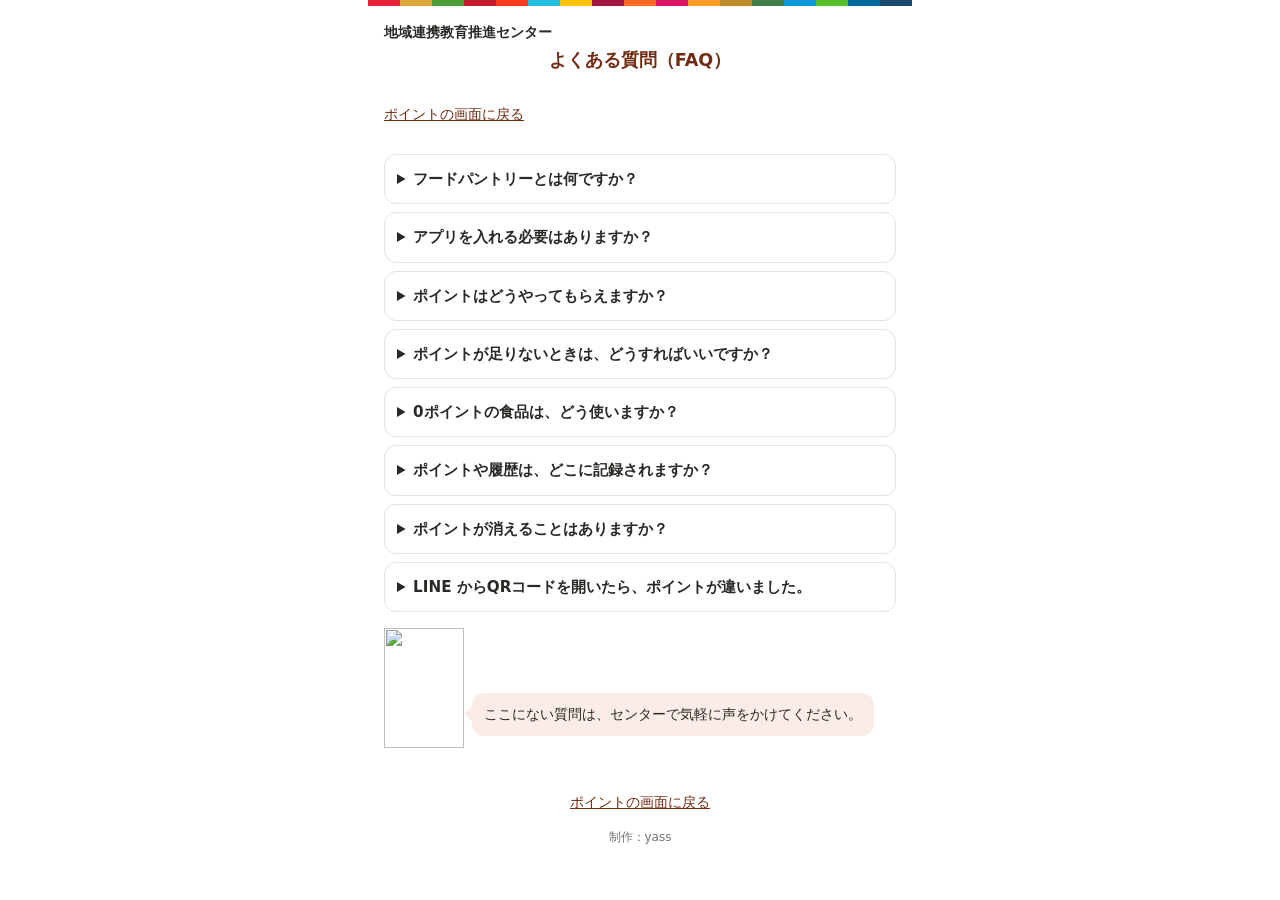
==== help.html @ d6f1e253 "Add files via upload" ====
<!doctype html>
<html lang="ja">
<head>
  <meta charset="utf-8">
  <meta name="viewport" content="width=device-width, initial-scale=1">
  <title>よくある質問（FAQ）｜地域連携教育推進センター</title>
  <link rel="stylesheet" href="style.css">
  <!-- よくある質問のページ（タスク22、ヒアリング⑦の 1-18-c）。使い方の4つの手順は、ようこそ画面（index.html の「使い方」）に移した。
       答えの中身は Claude の下書き。担当者Sに確認してもらってから公開する。
       JavaScript は使わない（質問は押すと開く details 要素）。 -->
</head>
<body>
  <p class="org-name">地域連携教育推進センター</p>
  <h1>よくある質問（FAQ）</h1>

  <p><a class="back-link" href="index.html">ポイントの画面に戻る</a></p>

  <section aria-labelledby="faq-heading">
    <h2 id="faq-heading" class="sr-only">質問の一覧</h2>

    <details class="faq">
      <summary>フードパントリーとは何ですか？</summary>
      <p>食品ロスを減らす取り組みとして始まった、食品の受け取り場所です。届いた食品を、ポイントと交換して受け取れます。地域連携教育推進センターが運営しています。</p>
    </details>

    <details class="faq">
      <summary>アプリを入れる必要はありますか？</summary>
      <p>いりません。スマホのブラウザ（Safari や Chrome）で動きます。登録も、名前や学籍番号の入力もありません。</p>
    </details>

    <details class="faq">
      <summary>ポイントはどうやってもらえますか？</summary>
      <p>初めて開いたときに 500ポイントもらえます。そのあとは、掲示してあるQRコードを読むと、そこに書いてあるポイントがもらえます。</p>
      <ul>
        <li>来所：500ポイント</li>
        <li>活動に参加：100・200・300ポイント（活動によって違います）</li>
        <li>期限が近い食品をもらう：25ポイント</li>
      </ul>
    </details>

    <details class="faq">
      <summary>ポイントが足りないときは、どうすればいいですか？</summary>
      <p>活動に参加すると、ポイントがもらえます。どんな活動があるかは、地域連携教育推進センターに聞いてください。</p>
    </details>

    <details class="faq">
      <summary>0ポイントの食品は、どう使いますか？</summary>
      <p>期限が切れた、またはもうすぐ切れる食品は、ポイントを使わずに持っていけます。持っていくときに、棚に貼ってあるQRコードを読むと、25ポイントもらえます。</p>
    </details>

    <details class="faq">
      <summary>ポイントや履歴は、どこに記録されますか？</summary>
      <p>このスマホのブラウザの中だけに記録されます。名前や学籍番号は記録しません。外部には何も送りません。</p>
    </details>

    <details class="faq">
      <summary>ポイントが消えることはありますか？</summary>
      <p>ポイントに期限はありません。ただし、ブラウザのデータを消したとき、ブラウザやスマホを変えたときは、ポイントと履歴が消えます。</p>
    </details>

    <details class="faq">
      <summary>LINE からQRコードを開いたら、ポイントが違いました。</summary>
      <p>LINE の中で開くと、Safari や Chrome とは別の場所に記録されます。QRコードは、スマホのカメラで読んで、Safari や Chrome で開いてください。</p>
    </details>

    <!-- 担当者Yの絵が、吹き出しで声かけをすすめる（タスク23、生徒Kが選んだ案B。絵は本人の了承の範囲で使う、D-40）。吹き出しの文は【仮】 -->
    <div class="welcome-talk chara-talk">
      <img src="images/y-smile.png" alt="" class="chara-y" width="80" height="120">
      <p class="welcome-bubble">ここにない質問は、センターで気軽に声をかけてください。</p>
    </div>
  </section>

  <footer class="credit">
    <p><a class="back-link" href="index.html">ポイントの画面に戻る</a></p>
    <p>制作：yass</p>
  </footer>
</body>
</html>
---- style.css ----
/* 見た目の指定
   タスク6：スマホで使いやすくする（文字の大きさ、ボタンの高さ48px以上、2列）。
   タスク13：見た目をそろえる（オレンジの案、2026-11-24 に生徒Kが選んだ。DECISIONS.md D-34）。
   参考にしたのは、PayPay などの「残高を一番上に大きく出す」形だけ。色・ロゴ・名前はまねしない。
   タスク17（その1）：書体は増やさず、太さと色で「機械っぽさ」を減らす（2026-11-25、生徒Kが選んだ）。
   PayPay App Style Guide の考え方（文字色を段階に分ける、単位を小さくする、失敗は赤系）を参考にした。色の値はまねしない。 */

/* ここで色・余白・角の丸みを1か所にまとめる。色を変えるときは、ここだけを直す。 */
:root {
  --accent: #993C1D;        /* アクセント（濃いオレンジ）。白い文字が読める濃さ */
  --accent-dark: #712B13;   /* 見出しの文字、カードの中の帯 */
  --accent-light: #FAECE7;  /* お知らせの背景 */
  --accent-line: #F0997B;   /* お知らせの枠 */
  --text: #2b2926;          /* 本文（真っ黒にしない、少しやわらかい黒） */
  --text-sub: #5f5d59;      /* 補足の文字（単位の「ポイント」など） */
  --text-faint: #75736e;    /* 日時など、一番弱い文字（白の上で読める濃さは残す） */
  --error: #A32D2D;         /* 失敗のお知らせの文字（「足りません」など） */
  --error-light: #FCEBEB;   /* 失敗のお知らせの背景 */
  --error-line: #F09595;    /* 失敗のお知らせの枠 */
  --success: #27500A;       /* できたお知らせの文字（「もらいました」「使いました」） */
  --success-light: #EAF3DE; /* できたお知らせの背景 */
  --success-line: #97C459;  /* できたお知らせの枠 */
  /* SDGs の17色の帯（タスク18、D-41）。色の雰囲気だけを取り入れ、SDGs のロゴやアイコンは使わない */
  --sdgs-stripe: linear-gradient(90deg,
    #E5243B 0 5.88%, #DDA63A 5.88% 11.76%, #4C9F38 11.76% 17.65%, #C5192D 17.65% 23.53%,
    #FF3A21 23.53% 29.41%, #26BDE2 29.41% 35.29%, #FCC30B 35.29% 41.18%, #A21942 41.18% 47.06%,
    #FD6925 47.06% 52.94%, #DD1367 52.94% 58.82%, #FD9D24 58.82% 64.71%, #BF8B2E 64.71% 70.59%,
    #3F7E44 70.59% 76.47%, #0A97D9 76.47% 82.35%, #56C02B 82.35% 88.24%, #00689D 88.24% 94.12%,
    #19486A 94.12% 100%);
  --line: #e4e2da;          /* 区切り線 */
  --focus: #0b57d0;         /* キーボードで選んでいる場所の枠（どの色の上でも見えるように青） */
  --space: 12px;            /* 基本の間隔 */
  --radius: 12px;           /* 角の丸み */
}

body {
  max-width: 32rem;          /* パソコンで横に広がりすぎないように */
  margin: 0 auto;
  padding: 0 16px 32px;      /* 左右に16pxの余白 */
  font-family: system-ui, "Hiragino Sans", "Yu Gothic UI", "Meiryo", sans-serif;
  font-size: 18px;
  line-height: 1.6;
  color: var(--text);
  background: #ffffff;
}

/* 文字の階層：アプリ名（h1）> 区切りの見出し（h2）> 本文 */
/* センター名（アプリ名の上に小さく。タスク21） */
.org-name {
  margin: 16px 0 0;
  font-size: 0.85rem;
  font-weight: bold;
  color: var(--text);   /* 薄いと見えにくかったので、本文と同じ濃さにした（生徒Kの指摘） */
}

.org-name + h1 {
  margin-top: 2px;
}

/* アプリ名（センター名のすぐ下の見出し）だけを、まん中にそろえる。センター名は左のまま（生徒Kの希望） */
.org-name + h1,
.top-bar + h1 {
  text-align: center;
}

/* 一番上の段：左にセンター名、右に「使い方」「FAQ」 */
.top-bar {
  display: flex;
  justify-content: space-between;
  align-items: center;
  gap: 8px;
  margin: 12px 0 0;
}

.top-bar .org-name {
  margin: 0;
}

.top-bar + h1 {
  margin-top: 4px;
}

.top-links {
  display: flex;
  gap: 6px;
  flex-shrink: 0;
}

.top-link {
  display: inline-flex;
  align-items: center;
  min-height: 36px;
  padding: 0 12px;
  font: inherit;
  font-size: 0.8rem;
  font-weight: bold;
  color: var(--accent-dark);
  text-decoration: none;
  background: #ffffff;
  border: 1px solid var(--accent-line);
  border-radius: 999px;
}

.top-link:focus-visible {
  outline: 3px solid var(--focus);
  outline-offset: 2px;
}

h1 {
  font-size: 1.1rem;
  color: var(--accent-dark);
  margin: 16px 0 var(--space);
}

h2 {
  font-size: 1rem;
  color: var(--accent-dark);
  margin: 20px 0 8px;
}

/* 残りポイントのカード（一番上に大きく） */
/* 画面の一番上に、SDGs の17色の細い帯を出す（タスク18）。飾りなので、読み上げには関係しない */
body::before {
  content: "";
  display: block;
  height: 6px;
  margin: 0 -16px;
  background: var(--sdgs-stripe);
}

/* 残りポイントのカード：まわりを SDGs の17色にし、文字のまわりだけを白く抜く（生徒Kが選んだ案2、タスク18） */
.balance-card {
  background: var(--sdgs-stripe);
  color: var(--text);
  border-radius: var(--radius);
  padding: 16px 10px;         /* 白い部分のまわりに見える色の幅。左右は狭くして、白を広くとる */
  text-align: center;  /* 残りポイントを真ん中に置き、数字が回るときに目立つようにする（生徒Kの希望） */
}

/* 文字のまわりの白い部分（左右いっぱいに広げる） */
.balance-inner {
  background: #ffffff;
  border-radius: 10px;
  padding: 10px 12px;
}

/* 印刷するとき（qr.html の掲示物）は、一番上の帯を出さない（1枚目だけに出てしまうため） */
@media print {
  body::before {
    display: none;
  }
}

.balance-card h2 {
  color: var(--text-sub);
  font-size: 0.85rem;
  font-weight: normal;
  margin: 0;
}

.balance-card .balance-line {
  margin: 0;
  font-size: 1rem;
  color: var(--text-sub);   /* 「ポイント」の文字。数字は下で濃くする */
}

.balance-card #balance {
  color: var(--text);
}

#balance {
  font-size: 2.5rem;
  line-height: 1.2;
  font-variant-numeric: tabular-nums;  /* 数字を同じ幅にして、回っている間に横にゆれないようにする（タスク16） */
  /* 数字の欄を4桁分の幅に固定し、右にそろえる。数字が回ったり桁が減ったりしても、右の「ポイント」の文字が動かない */
  display: inline-block;
  min-width: 4.2ch;
  text-align: right;
}

/* お知らせ（もらった・使った・足りない など）。お知らせがないときは枠ごと隠す */
#message {
  margin: var(--space) 0;
  padding: 10px 12px;
  background: var(--accent-light);
  color: var(--accent-dark);
  border: 1px solid var(--accent-line);
  border-radius: var(--radius);
  font-weight: bold;
  white-space: pre-line;  /* お知らせの中の改行（\n）を、そのまま改行として出す */
}

#message:empty {
  display: none;
}

/* 失敗のお知らせ（「足りません」「使えません」など）は赤系にして、成功と見分けられるようにする（タスク17） */
/* できたお知らせ（「もらいました」「使いました」）は緑にして、失敗（赤）とはっきり見分けられるようにする（生徒Kの希望） */
#message.is-success {
  background: var(--success-light);
  color: var(--success);
  border-color: var(--success-line);
}

#message.is-error {
  background: var(--error-light);
  color: var(--error);
  border-color: var(--error-line);
}

/* 交換ボタンは2列に並べ、指で押しやすい高さにする */
#ranks {
  display: grid;
  grid-template-columns: 1fr 1fr;
  gap: var(--space);
}

#ranks button {
  min-height: 48px;
  padding: 8px;
  font: inherit;
  font-size: 1rem;
  font-weight: bold;
  color: var(--accent-dark);
  background: #ffffff;
  border: 2px solid var(--accent);
  border-radius: var(--radius);
}

#ranks button {
  display: flex;
  flex-direction: column;
  align-items: center;
  justify-content: center;
}

#ranks button:active {
  background: var(--accent-light);
}

/* ボタンが 100・200・300 の3つになったので、同じ大きさで横に3つ並べる（タスク20）。
   1つだけ大きいと、目立つボタンを押し間違えやすくなるため（生徒Kの指摘） */
#ranks {
  grid-template-columns: repeat(3, 1fr);
  gap: 8px;
}

#ranks button {
  padding: 8px 4px;
  font-size: 0.95rem;
}

/* 足りないボタン（タスク14）。色だけに頼らず、点線の枠と「あと○」の文字でもわかるようにする */
#ranks button[aria-disabled="true"] {
  color: var(--text-sub);
  border: 2px dashed #b4b2a9;
  font-weight: normal;
}

#ranks button[aria-disabled="true"]:active {
  background: #ffffff;
}

#ranks .rank-note {
  font-size: 0.75rem;
}

#ranks .rank-note:empty {
  display: none;
}

/* キーボードで選んでいるボタンがわかるように */
#ranks button:focus-visible {
  outline: 3px solid var(--focus);
  outline-offset: 2px;
}

/* 履歴は、線で区切った一覧にする */
#history {
  list-style: none;
  margin: 0;
  padding: 0;
  border-top: 1px solid var(--line);
}

/* 履歴の1行：日時・内容・点数（タスク15）。点数は右端にそろえる */
#history li {
  display: flex;
  align-items: baseline;
  gap: 10px;
  padding: 8px 2px;
  border-bottom: 1px solid var(--line);
  font-size: 0.9rem;
  /* 履歴は中くらいの太さ（Medium）にして、細くて機械っぽい印象を減らす（タスク17）。
     Windows では、Medium の太さがある「游ゴシック」を先に使う。iPhone はヒラギノ、Android は標準の文字のまま。 */
  font-family: "Hiragino Sans", "Hiragino Kaku Gothic ProN", "Yu Gothic Medium", "Yu Gothic", YuGothic, system-ui, sans-serif;
  font-weight: 500;
}

#history .history-time {
  color: var(--text-faint);
  font-size: 0.8rem;
  font-weight: normal;
  white-space: nowrap;
}

#history .history-label {
  flex: 1;
}

#history .history-amount {
  white-space: nowrap;
}

/* 履歴の単位「ポイント」は小さく、薄くして、数字を目立たせる（タスク17） */
#history .history-unit {
  margin-left: 2px;
  font-size: 0.75rem;
  font-weight: normal;
  color: var(--text-sub);
}

/* もらった点数はオレンジの太字（「+」の記号も付いている） */
#history .history-amount.plus {
  color: var(--accent);
  font-weight: bold;
}

/* 制作者の名前（画面の一番下に小さく） */
.credit {
  margin-top: 32px;
  text-align: center;
  font-size: 0.75rem;
  color: var(--text-faint);
}

/* 「すべての履歴を見る」ボタン。指で押しやすい高さにする */
#history-toggle {
  display: block;
  width: 100%;
  min-height: 48px;
  margin-top: var(--space);
  font: inherit;
  font-size: 0.9rem;
  color: var(--accent-dark);
  background: #ffffff;
  border: 1px solid var(--accent-line);
  border-radius: var(--radius);
}

#history-toggle[hidden] {
  display: none;
}

#history-toggle:focus-visible {
  outline: 3px solid var(--focus);
  outline-offset: 2px;
}

/* ---- 画面の下の「使い方をもう一度見る」（タスク19） ---- */
.credit p {
  margin: 4px 0;
}

.link-button {
  min-height: 44px;
  padding: 4px 8px;
  font: inherit;
  font-size: 0.85rem;
  color: var(--accent-dark);
  background: none;
  border: none;
  text-decoration: underline;
}

.link-button:focus-visible {
  outline: 3px solid var(--focus);
  outline-offset: 2px;
}

/* ---- ようこそ画面（タスク19） ---- */
/* 開いている間は、うしろの画面をスクロールさせない */
body.welcome-open {
  overflow: hidden;
}

.welcome {
  position: fixed;
  inset: 0;
  z-index: 10;
  display: flex;
  align-items: center;
  justify-content: center;
  padding: 16px;
  background: rgba(0, 0, 0, 0.45);
}

.welcome[hidden] {
  display: none;
}

.welcome-panel {
  width: 100%;
  max-width: 26rem;
  overflow: hidden;
  background: #ffffff;
  border-radius: var(--radius);
}

.welcome-stripe {
  height: 10px;
  background: var(--sdgs-stripe);
}

/* 横に並べた3枚を、1枚ずつ止まるようにスクロールさせる（スワイプで進める） */
.welcome-slides {
  display: flex;
  overflow-x: auto;
  scroll-snap-type: x mandatory;
  scrollbar-width: none;        /* スクロールの棒は出さない（点で位置を見せる） */
}

.welcome-slides::-webkit-scrollbar {
  display: none;
}

.welcome-slide {
  flex: 0 0 100%;
  box-sizing: border-box;
  scroll-snap-align: start;
  padding: 24px 20px 8px;
  text-align: center;
}

.welcome-slide h2 {
  margin: 12px 0 8px;
  font-size: 1.2rem;
  color: var(--accent-dark);
}

.welcome-slide p {
  margin: 0;
  font-size: 0.95rem;
  line-height: 1.7;
}

/* 1枚ずつの上の絵（あとでキャラクターに置きかえられる場所） */
.welcome-art {
  display: flex;
  align-items: center;
  justify-content: center;
  height: 110px;
}

/* 1枚目：17色の長方形を、まん中から外へ長さをばらばらにして並べた絵（index.html の SVG） */
.welcome-burst {
  display: block;
  margin: 0 auto;
}

/* 3枚目：交換のボタンの見本 */
.welcome-sample-button {
  padding: 10px 22px;
  font-weight: bold;
  color: var(--accent-dark);
  border: 2px solid var(--accent);
  border-radius: var(--radius);
}

/* ページコントロール（下の点）。PayPay App Style Guide を参考に、今のページは濃く、ほかは薄く。
   点は小さいが、押せる範囲は 24px 以上にする */
.welcome-dots {
  display: flex;
  justify-content: center;
  gap: 4px;
  padding: 8px 0 0;
}

.welcome-dot {
  width: 28px;
  height: 28px;
  padding: 0;
  background: none;
  border: none;
}

.welcome-dot::before {
  content: "";
  display: block;
  width: 8px;
  height: 8px;
  margin: 0 auto;
  border-radius: 50%;
  background: rgba(0, 0, 0, 0.2);
}

.welcome-dot[aria-current="step"]::before {
  background: rgba(0, 0, 0, 0.6);
}

.welcome-bar {
  display: flex;
  justify-content: space-between;
  gap: var(--space);
  padding: 8px 16px 16px;
}

.welcome-bar button {
  min-height: 48px;
  padding: 8px 18px;
  font: inherit;
  font-size: 1rem;
  border-radius: var(--radius);
}

.welcome-skip {
  color: var(--text-sub);
  background: #ffffff;
  border: 1px solid var(--line);
}

.welcome-next {
  flex: 1;
  font-weight: bold;
  color: #ffffff;
  background: var(--accent);
  border: 2px solid var(--accent);
}

.welcome-dot:focus-visible,
.welcome-bar button:focus-visible {
  outline: 3px solid var(--focus);
  outline-offset: 2px;
}

/* ---- 使い方・よくある質問のページ（help.html、タスク22） ---- */
.back-link {
  display: inline-block;
  min-height: 44px;
  line-height: 44px;
  font-size: 0.9rem;
  color: var(--accent-dark);
}

.back-link:focus-visible {
  outline: 3px solid var(--focus);
  outline-offset: 2px;
}

/* よくある質問：押すと答えが開く */
.faq {
  border: 1px solid var(--line);
  border-radius: var(--radius);
  margin: 0 0 8px;
  padding: 0 12px;
}

.faq summary {
  min-height: 48px;
  padding: 12px 0;
  box-sizing: border-box;
  font-weight: bold;
  font-size: 0.95rem;
  cursor: pointer;
}

.faq summary:focus-visible {
  outline: 3px solid var(--focus);
  outline-offset: 2px;
}

.faq p,
.faq ul {
  margin: 0 0 12px;
  font-size: 0.9rem;
}

/* ようこそ画面の手順の番号（「使い方」の4つの手順。タスク22で FAQ のページから移した） */
.welcome-step {
  display: inline-block;
  width: 26px;
  height: 26px;
  margin-right: 8px;
  border-radius: 50%;
  background: var(--accent);
  color: #ffffff;
  font-size: 0.9rem;
  line-height: 26px;
  vertical-align: 2px;
}

/* 3枚目：食品に付いている点数の札の見本 */
.welcome-sample-tag {
  padding: 6px 16px;
  font-size: 1.4rem;
  font-weight: bold;
  color: #ffffff;
  background: var(--accent);
  border-radius: 6px;
}

.welcome-slide + .welcome-slide p {
  text-align: left;   /* 手順の説明は文が長くなったので、左にそろえて読みやすくする */
}

/* 画面には出さず、読み上げ機能にだけ伝える文字 */
.sr-only {
  position: absolute;
  width: 1px;
  height: 1px;
  margin: -1px;
  padding: 0;
  overflow: hidden;
  clip: rect(0 0 0 0);
  white-space: nowrap;
  border: 0;
}

/* ---- キャラクター（タスク23） ---- */
/* 使い方の1枚目：担当者Sの絵が、吹き出しで話しかける（生徒Kが選んだ案C）。絵は背景を透明に切り抜いてある */
.welcome-talk {
  display: flex;
  align-items: flex-end;
  gap: 8px;
  margin-top: 8px;
}

.welcome-chara {
  flex: 0 0 auto;
  width: 96px;
  height: 96px;
}

.welcome-bubble {
  position: relative;
  margin: 0 0 12px;
  padding: 10px 12px;
  background: var(--accent-light);
  border-radius: var(--radius);
  text-align: left;
  font-size: 0.9rem;
}

/* 吹き出しの、絵のほうへ向いた三角 */
.welcome-bubble::before {
  content: "";
  position: absolute;
  left: -8px;
  bottom: 14px;
  border: 8px solid transparent;
  border-right-color: var(--accent-light);
  border-left: 0;
}

/* FAQ のページの一番下：担当者Yの絵が、吹き出しで声かけをすすめる（生徒Kが選んだ案B）。
   吹き出しの形は、使い方の1枚目（.welcome-talk / .welcome-bubble）と同じものを使う */
.chara-talk {
  margin: 16px 0 8px;
}

.chara-y {
  flex: 0 0 auto;
  width: 80px;
  height: 120px;
}
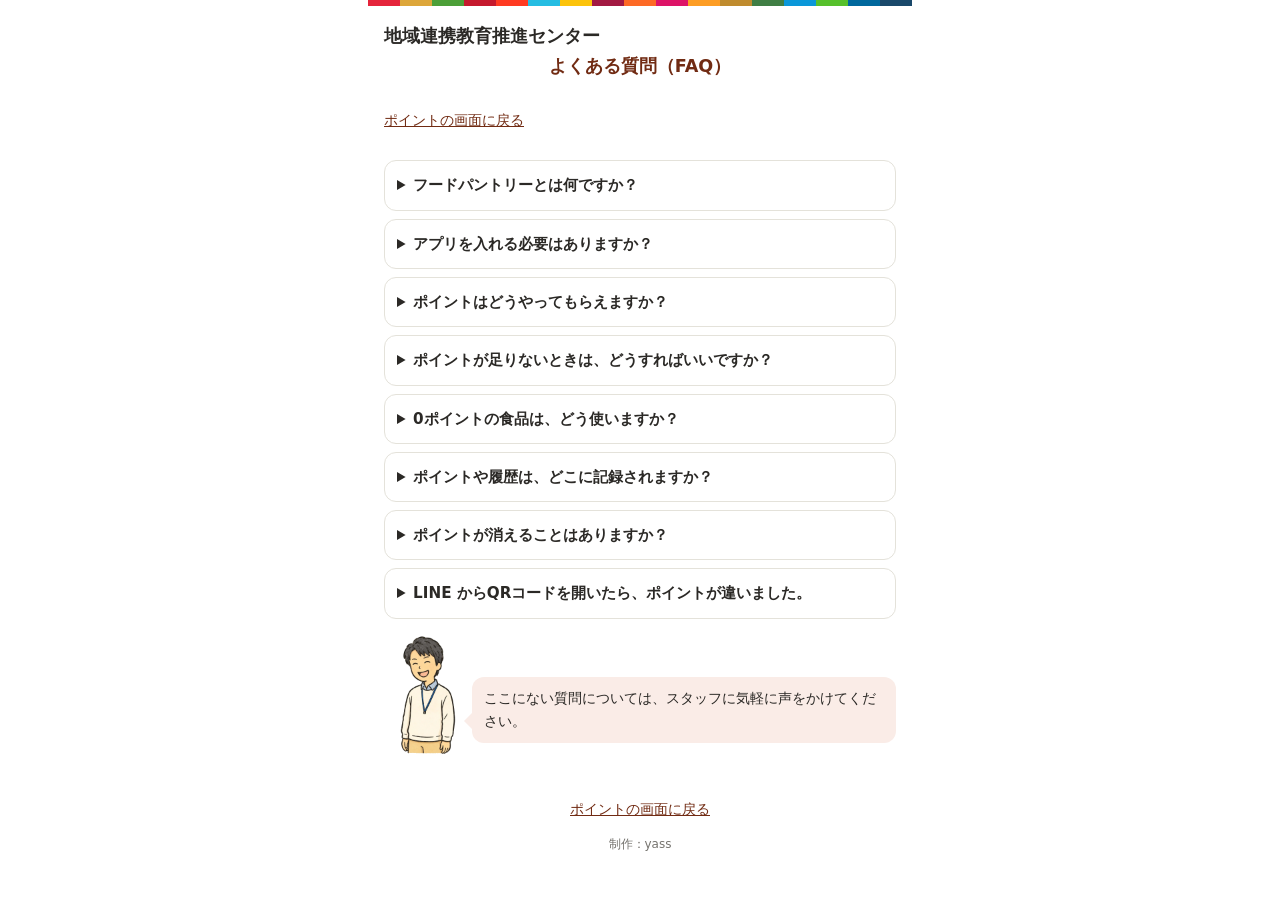
==== commit bfda1f45: "Add files via upload" ====
--- a/help.html
+++ b/help.html
@@ -66,7 +66,7 @@
     <!-- 担当者Yの絵が、吹き出しで声かけをすすめる（タスク23、生徒Kが選んだ案B。絵は本人の了承の範囲で使う、D-40）。吹き出しの文は【仮】 -->
     <div class="welcome-talk chara-talk">
       <img src="images/y-smile.png" alt="" class="chara-y" width="80" height="120">
-      <p class="welcome-bubble">ここにない質問は、センターで気軽に声をかけてください。</p>
+      <p class="welcome-bubble">ここにない質問については、スタッフに気軽に声をかけてください。</p>
     </div>
   </section>
 
--- a/style.css
+++ b/style.css
@@ -48,7 +48,7 @@
 /* センター名（アプリ名の上に小さく。タスク21） */
 .org-name {
   margin: 16px 0 0;
-  font-size: 0.85rem;
+  font-size: 1.1rem;    /* 小さすぎて読みにくかったので大きくした（生徒Kの指摘、2026-11-25） */
   font-weight: bold;
   color: var(--text);   /* 薄いと見えにくかったので、本文と同じ濃さにした（生徒Kの指摘） */
 }
@@ -74,6 +74,12 @@
 
 .top-bar .org-name {
   margin: 0;
+  white-space: nowrap;   /* センター名の途中で折り返さない */
+}
+
+/* 画面が狭いスマホでは、「使い方」「FAQ」をセンター名の下の段に回す */
+.top-bar {
+  flex-wrap: wrap;
 }
 
 .top-bar + h1 {
@@ -84,6 +90,7 @@
   display: flex;
   gap: 6px;
   flex-shrink: 0;
+  margin-left: auto;     /* 下の段に回ったときも、右にそろえる */
 }
 
 .top-link {
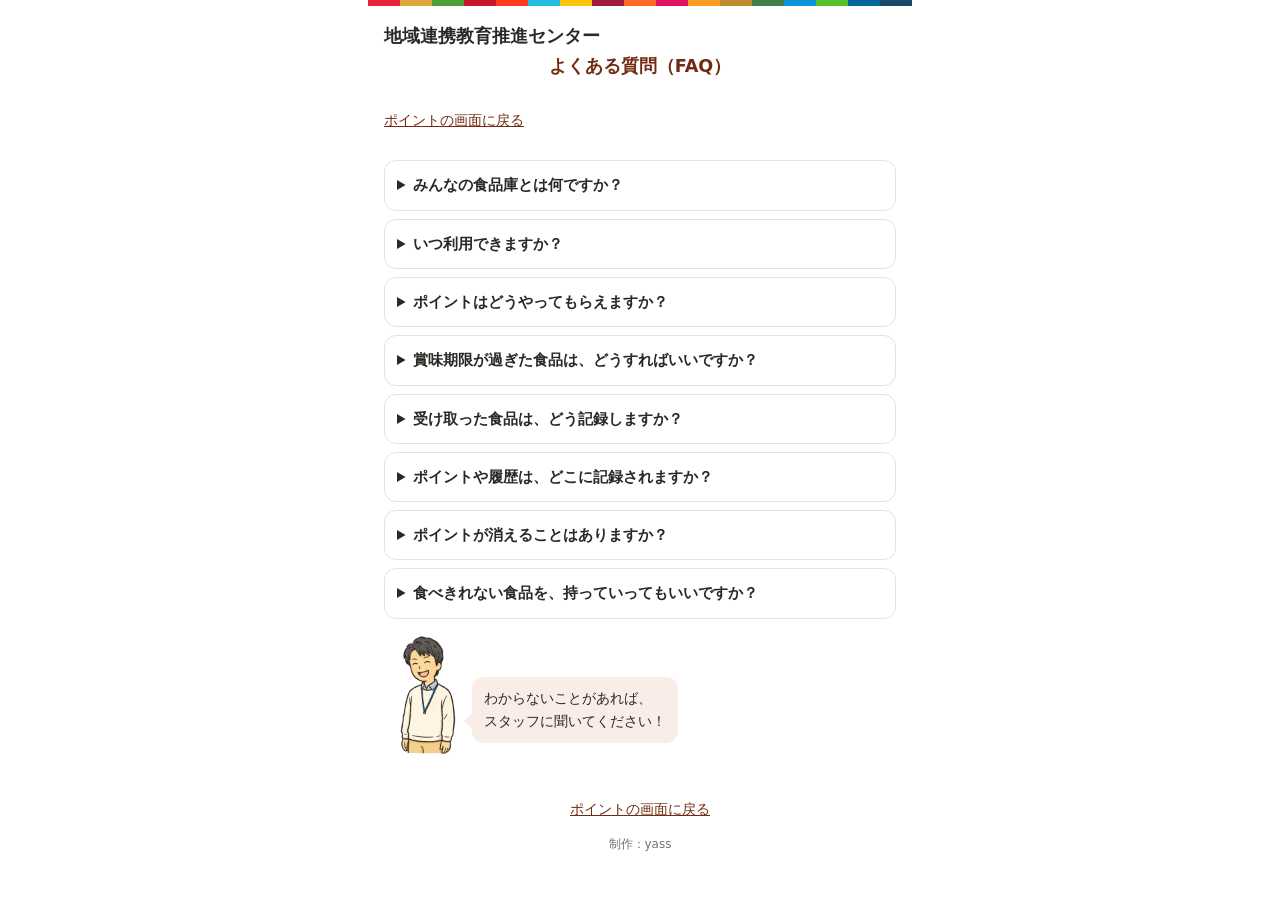
==== commit 17d98fcd: "Add files via upload" ====
--- a/help.html
+++ b/help.html
@@ -18,34 +18,37 @@
   <section aria-labelledby="faq-heading">
     <h2 id="faq-heading" class="sr-only">質問の一覧</h2>
 
+    <!-- ヒアリング⑧（2026-11-26）で担当者Sが見て直した：名前は「みんなの食品庫」、「アプリを入れる必要は？」はいらない。
+         営業時間はセンターのポスター（OPEN：月〜金 10:00〜16:00）と生徒Kから。 -->
     <details class="faq">
-      <summary>フードパントリーとは何ですか？</summary>
-      <p>食品ロスを減らす取り組みとして始まった、食品の受け取り場所です。届いた食品を、ポイントと交換して受け取れます。地域連携教育推進センターが運営しています。</p>
+      <summary>みんなの食品庫とは何ですか？</summary>
+      <p>食品ロスを減らす取り組みから始まった、食品の受け取り場所（フードパントリー）です。家庭などで余った食品を、必要な人に届けます。ポイントを利用して食品を受け取ることができます。</p>
     </details>
 
     <details class="faq">
-      <summary>アプリを入れる必要はありますか？</summary>
-      <p>いりません。スマホのブラウザ（Safari や Chrome）で動きます。登録も、名前や学籍番号の入力もありません。</p>
+      <summary>いつ利用できますか？</summary>
+      <p>月曜〜金曜の 10:00〜16:00 です（地域連携教育推進室）。出張やお昼休みなどで、スタッフがいないときは利用できません。</p>
     </details>
 
     <details class="faq">
       <summary>ポイントはどうやってもらえますか？</summary>
-      <p>初めて開いたときに 500ポイントもらえます。そのあとは、掲示してあるQRコードを読むと、そこに書いてあるポイントがもらえます。</p>
+      <p>以下の活動をするとポイントがもらえます。</p>
       <ul>
-        <li>来所：500ポイント</li>
-        <li>活動に参加：100・200・300ポイント（活動によって違います）</li>
-        <li>期限が近い食品をもらう：25ポイント</li>
+        <li>来所（みんなの食品庫に来る）：500ポイント</li>
+        <li>期限が過ぎた食品をもらう：25ポイント</li>
       </ul>
+      <p>活動に参加してもらえるポイントもありますが、今の活動は、みんなの食品庫に来ることだけです。ほかの活動が始まったら、ここでお知らせします。</p>
     </details>
 
     <details class="faq">
-      <summary>ポイントが足りないときは、どうすればいいですか？</summary>
-      <p>活動に参加すると、ポイントがもらえます。どんな活動があるかは、地域連携教育推進センターに聞いてください。</p>
+      <summary>賞味期限が過ぎた食品は、どうすればいいですか？</summary>
+      <p>賞味期限が過ぎた食品は、ポイントを使わずにもらえて、もらうと逆に25ポイントがたまります。棚に貼ってある「25ポイント」のQRコードを読んでください。</p>
     </details>
 
+    <!-- FAQ の直し その2（ヒアリング⑧）：写真で記録すること、同じブラウザで開くこと（特定のアプリ名は出さない、生徒K）、食品を持ってきてほしい呼びかけ（センターのポスターの言葉から） -->
     <details class="faq">
-      <summary>0ポイントの食品は、どう使いますか？</summary>
-      <p>期限が切れた、またはもうすぐ切れる食品は、ポイントを使わずに持っていけます。持っていくときに、棚に貼ってあるQRコードを読むと、25ポイントもらえます。</p>
+      <summary>受け取った食品は、どう記録しますか？</summary>
+      <p>受け取る食品と学生証を、パントリーにある iPad で撮影して記録します。このアプリには、名前や学籍番号は記録しません。</p>
     </details>
 
     <details class="faq">
@@ -55,18 +58,19 @@
 
     <details class="faq">
       <summary>ポイントが消えることはありますか？</summary>
-      <p>ポイントに期限はありません。ただし、ブラウザのデータを消したとき、ブラウザやスマホを変えたときは、ポイントと履歴が消えます。</p>
+      <p>ポイントに期限はありません。ただし、ポイントは開いたブラウザごとに記録されます。ブラウザのデータを消したとき、いつもと違うブラウザで開いたとき、スマホを変えたときは、ポイントと履歴が引き継がれません。</p>
     </details>
 
     <details class="faq">
-      <summary>LINE からQRコードを開いたら、ポイントが違いました。</summary>
-      <p>LINE の中で開くと、Safari や Chrome とは別の場所に記録されます。QRコードは、スマホのカメラで読んで、Safari や Chrome で開いてください。</p>
+      <summary>食べきれない食品を、持っていってもいいですか？</summary>
+      <p>つい買いすぎて期限が近い、頂き物で家では食べない、たくさん収穫できて食べきれない。そんな食品があったら、みんなの食品庫に持ってきてください。必要とする人に届けます。</p>
+      <p>寄付には決まりがあります。詳しくは、地域連携教育推進室で聞いてください。</p>
     </details>
 
     <!-- 担当者Yの絵が、吹き出しで声かけをすすめる（タスク23、生徒Kが選んだ案B。絵は本人の了承の範囲で使う、D-40）。吹き出しの文は【仮】 -->
     <div class="welcome-talk chara-talk">
       <img src="images/y-smile.png" alt="" class="chara-y" width="80" height="120">
-      <p class="welcome-bubble">ここにない質問については、スタッフに気軽に声をかけてください。</p>
+      <p class="welcome-bubble">わからないことがあれば、<br>スタッフに聞いてください！</p>
     </div>
   </section>
 
